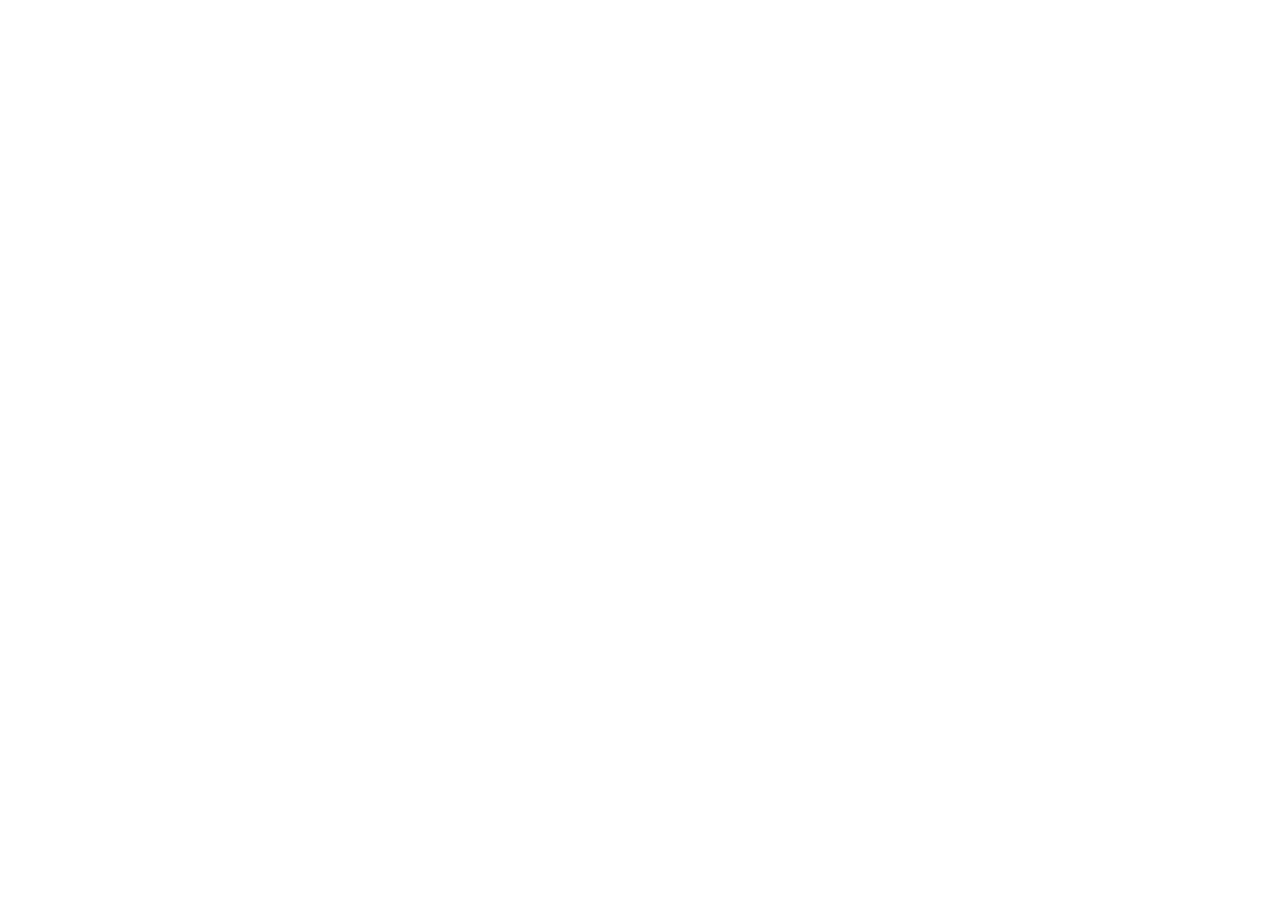
==== ashxatanq.html @ 327a4f2e "bolor menyuner avelacrecim bolor bajinnery ev sksecim havaqel" ====
<!DOCTYPE html>
<html lang="en">
<head>
    <meta charset="UTF-8">
    <meta name="viewport" content="width=device-width, initial-scale=1.0">
    <title>Document</title>
</head>
<body>
    
</body>
</html>
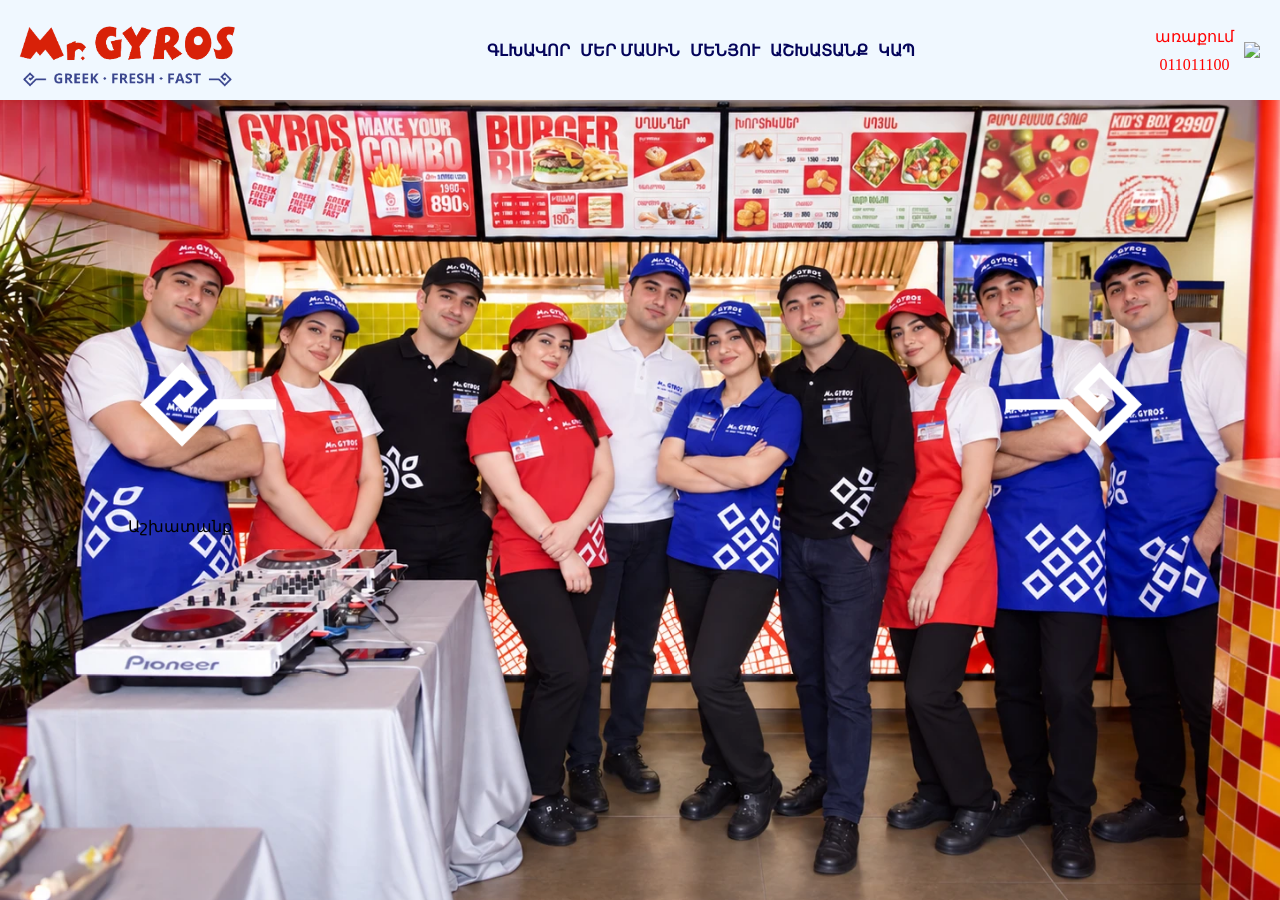
==== commit 7f11a66c: "ashxatanq avelacnum em ashxatanqy glxavory hamryate verj" ====
--- a/ashxatanq.html
+++ b/ashxatanq.html
@@ -3,9 +3,36 @@
 <head>
     <meta charset="UTF-8">
     <meta name="viewport" content="width=device-width, initial-scale=1.0">
+    <link rel="stylesheet" href="style/headerStyle.css">
+    <link rel="stylesheet" href="style.css">
+    <link rel="stylesheet" href="style/ahxatanqStyle.css">
     <title>Document</title>
 </head>
 <body>
-    
+   <header>
+        <img src="img/logo.png">
+        <nav>
+                <a href="index.html">Գլխավոր</a>
+                <a href="mermasin.html">Մեր մասին</a>
+                <a href="menyu.html">Մենյու</a>
+                <a href="ashxatanq.html">Աշխատանք</a>
+                <a href="kap.html">Կապ</a>
+        </nav>
+        <div>
+            <i class="fa-solid fa-cart-shopping"></i>
+            <div class="delivery">
+                <p>առաքում</p>
+                <p>011011100</p>
+            </div>
+            <img class="flag" src="https://static.ucraft.net/assets/images/flags64/hy-am.svg?v=1739989674">
+        </div>
+    </header> 
+    <div class="head">
+        <div>
+            <img src="img/ashxatanq logo.webp">
+            <p>Աշխատանք</p>
+        </div>
+        <img class="bg-images" src="img/ashxatanq.webp">
+    </div>
 </body>
 </html>
--- a/style/headerStyle.css
+++ b/style/headerStyle.css
@@ -0,0 +1,59 @@
+header{
+    display: flex;
+    width:100%;
+    height:100px;
+    flex-direction: row;
+    align-items: center;
+    justify-content: space-between;
+    background-color: aliceblue;
+}
+header img{
+    height:auto;
+    width:20%;
+}
+header nav{
+    display: flex;
+    flex-direction: row;
+    align-items: center;
+    justify-content:center;
+    gap:10px;
+
+}
+header nav a{
+    text-transform: uppercase;
+    color:rgb(4, 4, 90);
+    font-weight:bold;
+    text-decoration:none;   
+}
+header nav a:hover{
+    color:red;
+    transition:0.3;
+}
+header div{
+    display: flex;
+    justify-content: center;
+    align-items: center;
+    flex-direction: row;
+    gap:10px;
+}
+.flag{
+    width:36px;
+    height: auto;
+}
+.delivery{
+    color:red;
+    font-size:16px;
+    flex-direction:column;
+    display: flex;
+}
+@media(max-width:768px) {
+    header nav{
+        order:1;
+    }
+
+    header{
+        flex-wrap:wrap;
+        height:200px;
+    }
+
+}
--- a/style.css
+++ b/style.css
@@ -0,0 +1,43 @@
+*{
+    margin:0;
+    padding: 0;
+}
+main{
+    display: flex;
+    flex-direction: column;
+    justify-content: center;
+    align-items: center;
+    gap:0px;
+
+}
+.bottom{
+    display:flex;
+    align-items:center;
+    justify-content:center;
+    background-color:red;
+    padding: 10px 40px;
+    border: 2px solid red;
+    border-radius:45px;
+    margin-top:auto;
+}
+.bottom:hover{
+    color: rgb(255, 0, 0);
+    background-color:rgb(255, 255, 255);
+    transition:0.8;
+}
+.head{
+    display: flex;
+    align-items: center;
+    justify-content: center;
+    position:relative;
+}
+
+.bg-images{
+    width:100%;
+    object-fit: cover;
+    position: fixed;
+    z-index:-1;
+    top:0px;
+    bottom:0px;
+}
+
--- a/style/ahxatanqStyle.css
+++ b/style/ahxatanqStyle.css
@@ -0,0 +1,4 @@
+.head{
+    height:70vh;
+    width:100%;
+}
